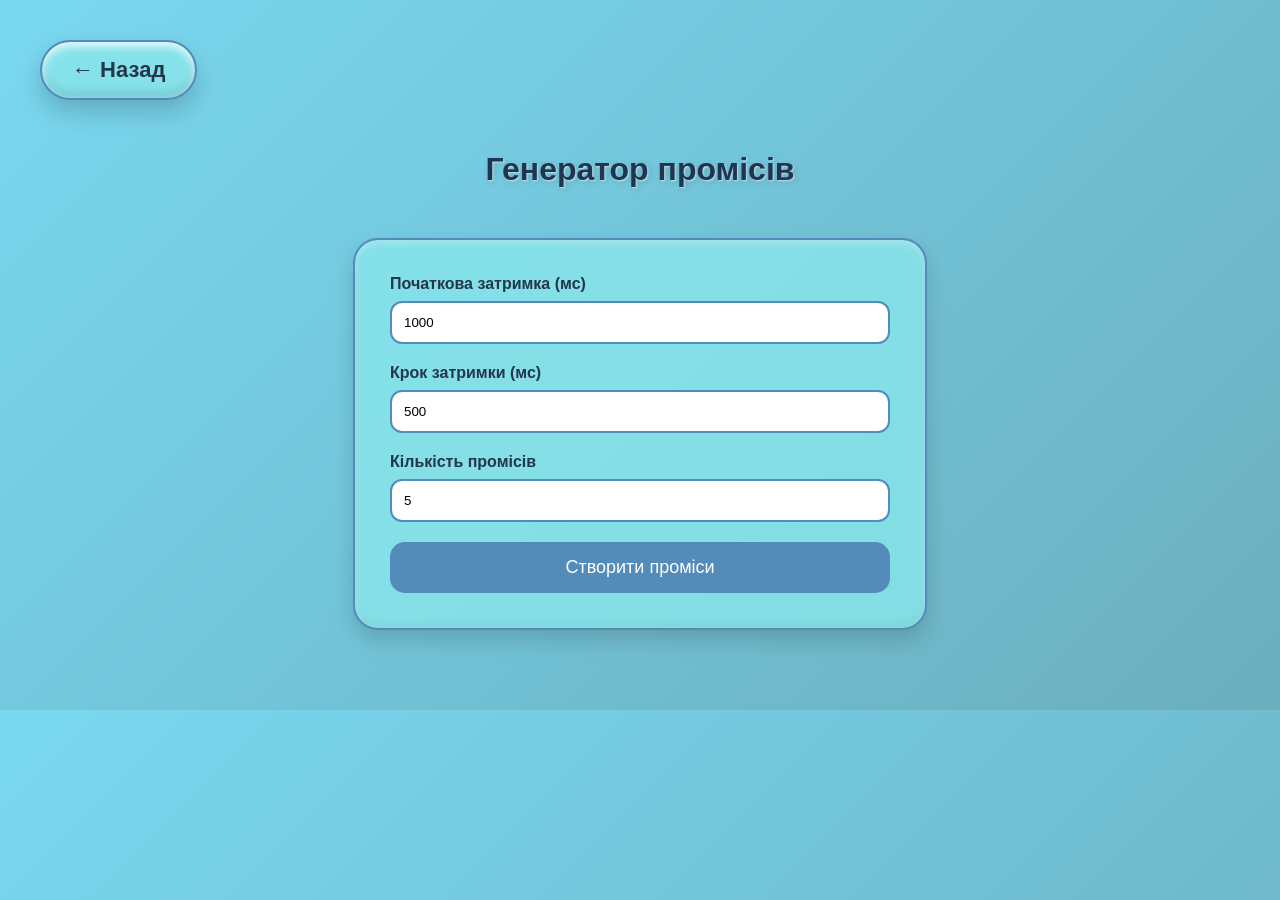
==== promises.html @ 62c72463 "Promises and Forms" ====
<!DOCTYPE html>
<html lang="uk">
<head>
  <meta charset="UTF-8">
  <meta name="viewport" content="width=device-width, initial-scale=1.0">
  <title>Проміси</title>

  <link rel="stylesheet" href="css/style.css">
</head>
<body>

  <a href="index.html" class="card back-card">
    ← Назад
  </a>

  <h1>Генератор промісів</h1>

  <form class="promise-form">

    <label>
      Початкова затримка (мс)
      <input type="number" name="delay" value="1000">
    </label>

    <label>
      Крок затримки (мс)
      <input type="number" name="step" value="500">
    </label>

    <label>
      Кількість промісів
      <input type="number" name="amount" value="5">
    </label>

    <button type="submit">
      Створити проміси
    </button>

  </form>

  <div id="results"></div>

  <script src="js/promises.js"></script>

</body>
</html>
---- css/style.css ----
body{
    margin:0;
    padding:40px;

    font-family: Arial, sans-serif;

      background:
        linear-gradient(
            135deg,
            #79d8f0,
            #6baebe
         ); 
}

h1{
    text-align:center;

    color:#1f3552;

    margin-bottom:50px;

    text-shadow:
        1px 1px 2px rgba(255,255,255,0.6),
        2px 2px 6px rgba(0,0,0,0.15);
}

.container{
    max-width:1100px;

    margin:auto;

    display:grid;

    grid-template-columns:repeat(auto-fit,minmax(250px,1fr));

    gap:30px;
}

.card{
     background:#89e7ebcc;

    border:2px solid #538bb9;

    border-radius:35px;

    box-shadow:
        0 12px 25px rgba(0,0,0,0.18),
        inset 0 4px 10px rgba(255, 255, 255, 0.87),
        inset 0 -6px 10px rgba(0,0,0,0.12);

    padding:50px 20px;

    text-align:center;

    text-decoration:none;

    color:#24364a;

    font-size:30px;

    font-weight:bold;

    transition:0.3s;

}

.card:hover{
    transform:translateY(-5px);

    box-shadow:0 8px 20px rgba(0,0,0,0.15);
}
.calendar-wrapper{

    max-width:500px;

    margin:50px auto;

    text-align:center;
}

#datetime-picker{

    width:100%;

    padding:15px;

    font-size:20px;

    border-radius:15px;

    border:2px solid #538bb9;

    background:white;
}

#selectedDate{

    margin-top:30px;

    font-size:24px;

    font-weight:bold;

    color:#24364a;
}

.events-section{
    max-width:1000px;
    margin:40px auto;
    padding:30px;

    background:#89e7ebcc;
    border:2px solid #538bb9;
    border-radius:25px;

    box-shadow:
        0 10px 20px rgba(0,0,0,0.15),
        inset 0 2px 8px rgba(255,255,255,0.4),
        inset 0 -3px 8px rgba(0,0,0,0.08);
}

.events-section h2{
    text-align:center;
    color:#24364a;
}

.events-table{
    width:100%;
    border-collapse:collapse;
    background:white;
    border-radius:15px;
    overflow:hidden;

    box-shadow:
        0 5px 15px rgba(0,0,0,0.1);
}

.events-table th,
.events-table td{
    border:1px solid #b7d7f0;
    padding:14px;
    text-align:left;
}

.events-table th{
    background:#538bb9;
    color:white;
    font-size:18px;
}

.events-table tr:nth-child(even){
    background:#f4fbff;
}

.events-table tr:hover{
    background:#dff4ff;
}

#eventInfo{
    margin-top:20px;
    font-size:18px;
    font-weight:bold;
    color:#24364a;
}

.flatpickr-calendar{
    z-index:9999 !important;
}
.back-button{
    display:inline-block;

    padding:15px 30px;

    background:#89e7ebcc;

    border:2px solid #538bb9;

    border-radius:35px;

    text-decoration:none;

    color:#24364a;

    font-size:22px;

    font-weight:bold;

    box-shadow:
        0 10px 20px rgba(0,0,0,0.15),
        inset 0 2px 8px rgba(255,255,255,0.4),
        inset 0 -3px 8px rgba(0,0,0,0.08);

    transition:0.3s;
}

.back-button:hover{
    transform:translateY(-5px);

    box-shadow:
        0 15px 30px rgba(0,0,0,0.2),
        inset 0 2px 8px rgba(255,255,255,0.5),
        inset 0 -3px 8px rgba(0,0,0,0.12);
}
.back-card{
    display:inline-block;
    width:auto;
    padding:15px 30px;
    font-size:22px;
    margin-bottom:30px;
}
.feedback-form{
    max-width:500px;
    margin:40px auto;
    padding:35px;

    background:#89e7ebcc;
    border:2px solid #538bb9;
    border-radius:25px;

    box-shadow:
        0 10px 20px rgba(0,0,0,0.15),
        inset 0 2px 8px rgba(255,255,255,0.4),
        inset 0 -3px 8px rgba(0,0,0,0.08);

    display:flex;
    flex-direction:column;
    gap:20px;
}

.feedback-form label{
    display:flex;
    flex-direction:column;
    gap:8px;

    color:#24364a;
    font-weight:bold;
}

.feedback-form input,
.feedback-form textarea{
    padding:14px;

    border-radius:12px;
    border:2px solid #538bb9;

    font-family:inherit;
    font-size:16px;
}

.feedback-form button{
    padding:14px;

    border:none;
    border-radius:15px;

    background:#538bb9;
    color:white;

    font-size:18px;
    font-weight:bold;

    cursor:pointer;
}

.feedback-form button:hover{
    background:#416f96;
}
.promise-form{

    max-width:500px;

    margin:40px auto;

    padding:35px;

    background:#89e7ebcc;

    border:2px solid #538bb9;

    border-radius:25px;

    box-shadow:
        0 10px 20px rgba(0,0,0,0.15),
        inset 0 2px 8px rgba(255,255,255,0.4),
        inset 0 -3px 8px rgba(0,0,0,0.08);

    display:flex;

    flex-direction:column;

    gap:20px;
}

.promise-form label{

    display:flex;

    flex-direction:column;

    gap:8px;

    font-weight:bold;

    color:#24364a;
}

.promise-form input{

    padding:12px;

    border-radius:12px;

    border:2px solid #538bb9;
}

.promise-form button{

    padding:15px;

    border:none;

    border-radius:15px;

    background:#538bb9;

    color:white;

    font-size:18px;

    cursor:pointer;
}

#results{

    max-width:700px;

    margin:40px auto;
}

.success,
.error{

    margin-bottom:10px;

    padding:15px;

    border-radius:15px;

    font-weight:bold;
}

.success{

    background:#d8ffd8;

    border:2px solid #60b860;
}

.error{

    background:#ffd8d8;

    border:2px solid #d45c5c;
}
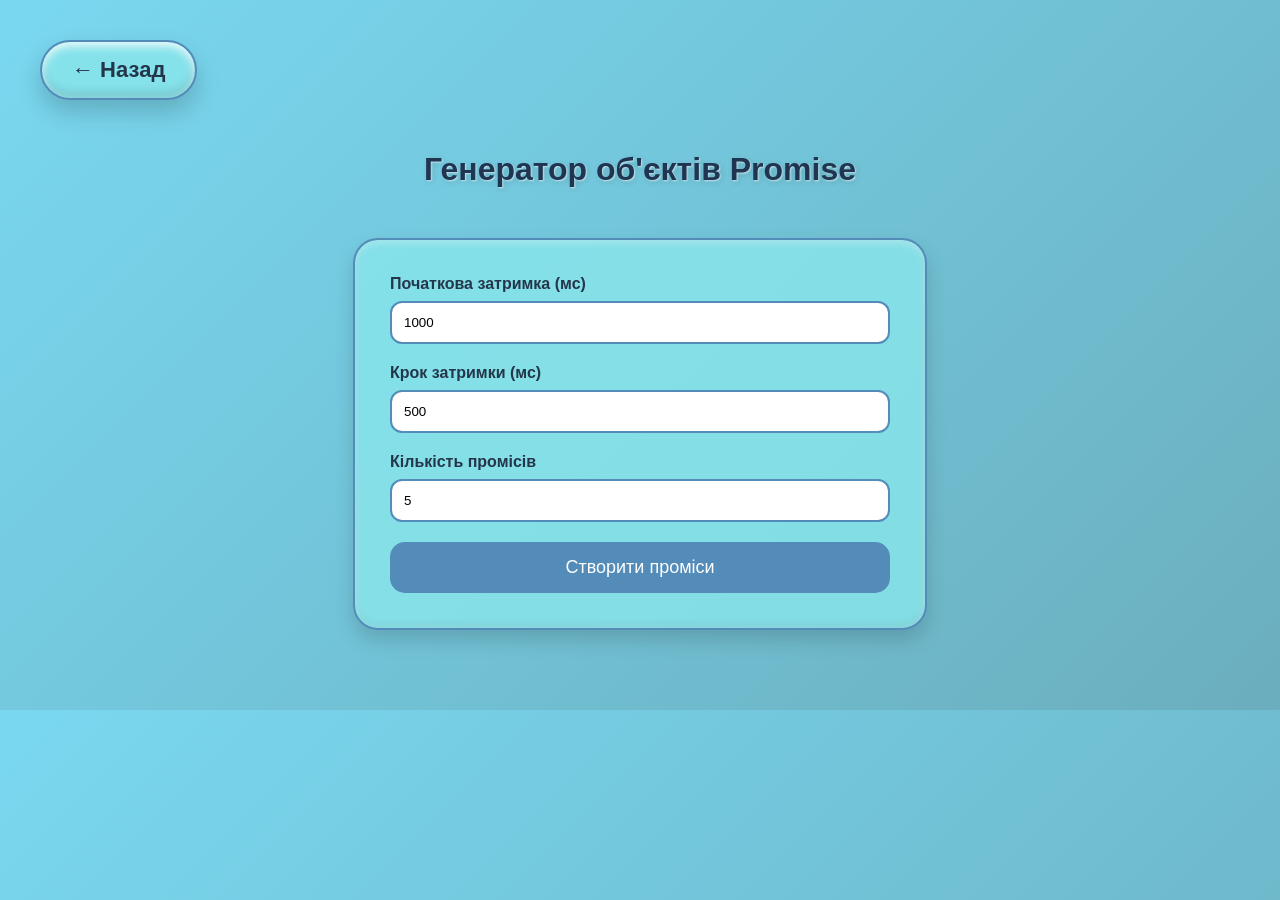
==== commit cef823c6: "Update promises.html" ====
--- a/promises.html
+++ b/promises.html
@@ -13,7 +13,7 @@
     ← Назад
   </a>
 
-  <h1>Генератор промісів</h1>
+  <h1>Генератор об'єктів Promise</h1>
 
   <form class="promise-form">
 
